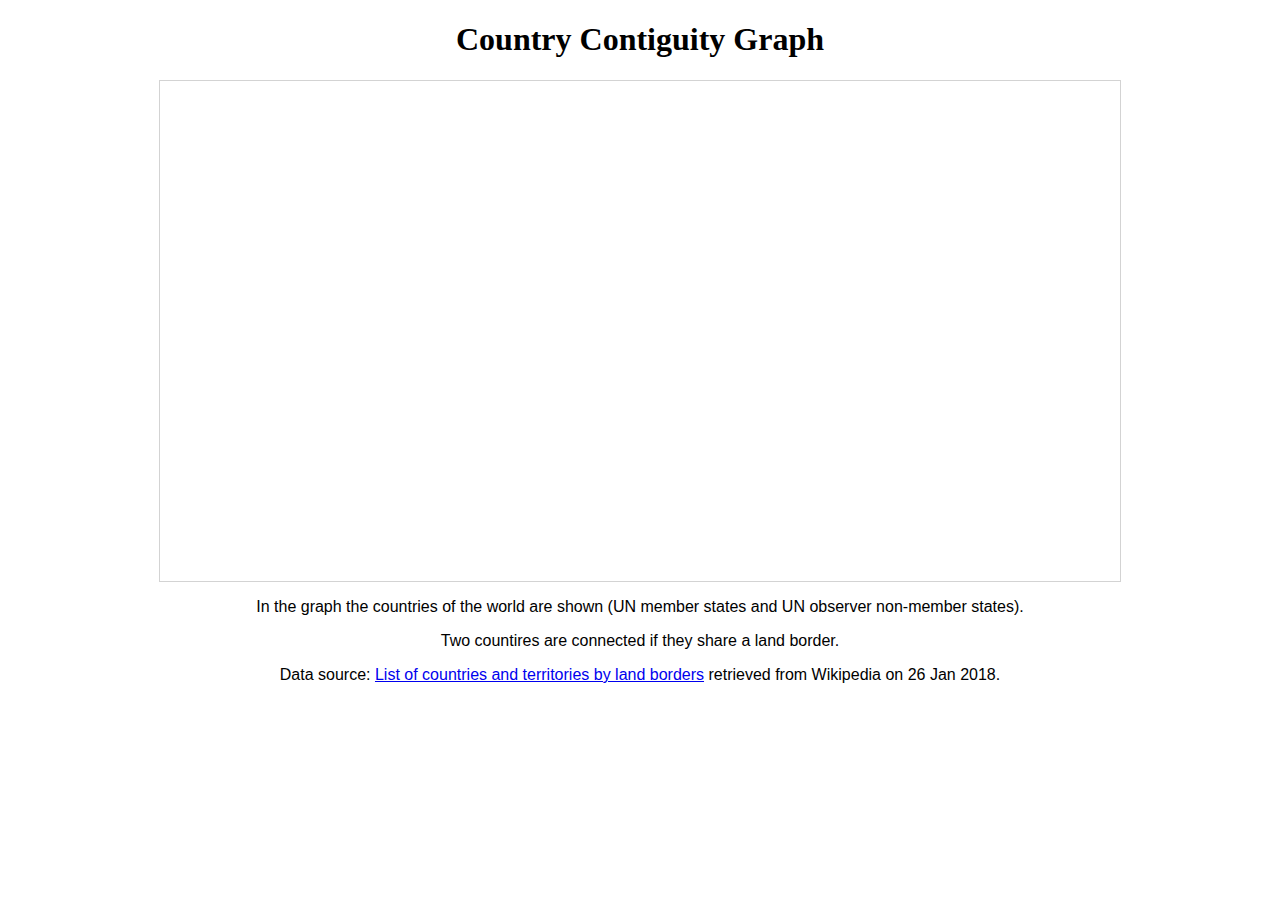
==== country-graph.html @ 38621df3 "Countries and edges loaded in a force directed graph" ====
<!DOCTYPE html>
<meta charset="utf-8">
<html lang="en">

<head>
  <link rel="stylesheet" type="text/css" href="style.css">
</head>

<body>
  <h1>Country Contiguity Graph</h1>
  <svg width="960" height="500"></svg>
  <p>In the graph the countries of the world are shown (UN member states and UN observer non-member states).</p>
  <p>Two countires are connected if they share a land border.</p>
  <p>Data source:
    <a href="https://en.wikipedia.org/wiki/List_of_countries_and_territories_by_land_borders">List of countries and
      territories by land borders</a>
    retrieved from Wikipedia on 26 Jan 2018.
  </p>

  <script src="https://d3js.org/d3.v4.min.js"></script>
  <script src="index.js"></script>

</body>

</html>
---- style.css ----
h1 {
    text-align: center;
}

p {
    text-align: center;
    font-family: sans-serif;
}

svg {
    border: 1px solid lightgray;
    display: block;
    margin: auto;
}

.links line {
    stroke: #999;
    stroke-opacity: 0.3;
    stroke-width: 2;
}

.nodes circle {
    stroke: black;
    stroke-width: 1px;
    fill: lightgray;
}
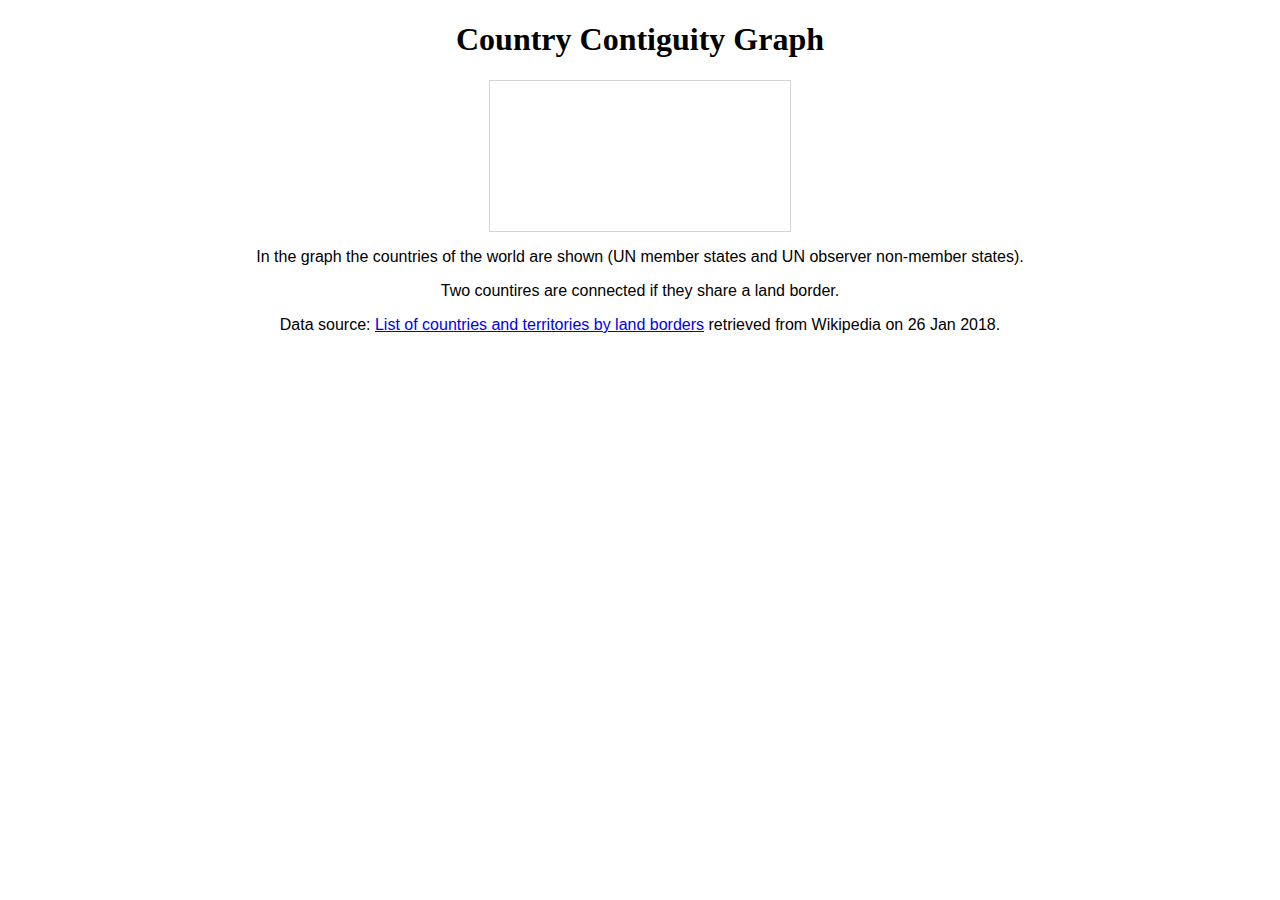
==== commit afc84792: "Refactor: svg, simulation and zoom out of function" ====
--- a/country-graph.html
+++ b/country-graph.html
@@ -8,7 +8,7 @@
 
 <body>
   <h1>Country Contiguity Graph</h1>
-  <svg width="960" height="500"></svg>
+  <svg></svg>
   <p>In the graph the countries of the world are shown (UN member states and UN observer non-member states).</p>
   <p>Two countires are connected if they share a land border.</p>
   <p>Data source:
--- a/style.css
+++ b/style.css
@@ -15,7 +15,7 @@
 
 .links line {
     stroke: #999;
-    stroke-opacity: 0.3;
+    stroke-opacity: 0.6;
     stroke-width: 2;
 }
 
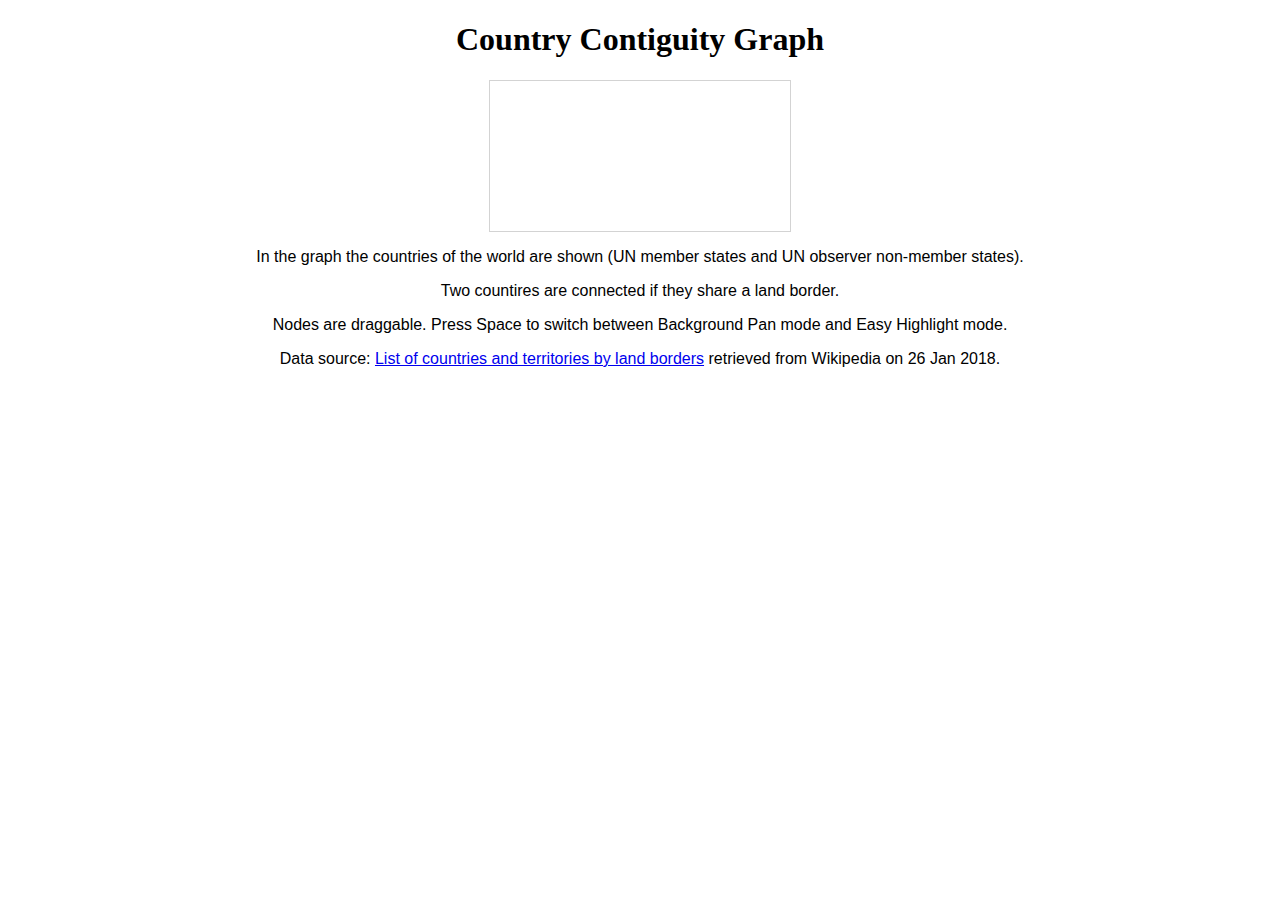
==== commit ea5dd5cf: "Node name appears" ====
--- a/country-graph.html
+++ b/country-graph.html
@@ -11,6 +11,7 @@
   <svg></svg>
   <p>In the graph the countries of the world are shown (UN member states and UN observer non-member states).</p>
   <p>Two countires are connected if they share a land border.</p>
+  <p>Nodes are draggable. Press Space to switch between Background Pan mode and Easy Highlight mode.</p>
   <p>Data source:
     <a href="https://en.wikipedia.org/wiki/List_of_countries_and_territories_by_land_borders">List of countries and
       territories by land borders</a>
--- a/style.css
+++ b/style.css
@@ -16,11 +16,29 @@
 .links line {
     stroke: #999;
     stroke-opacity: 0.6;
-    stroke-width: 2;
+    stroke-width: 3px;
 }
 
 .nodes circle {
     stroke: black;
-    stroke-width: 1px;
+    stroke-width: 2px;
     fill: lightgray;
 }
+
+.nodes text {
+    display: none;
+    font: 15px sans-serif;
+  }
+
+.nodes:hover circle {
+    fill: #000;
+}
+
+.nodes:hover text {
+    display: inline;
+}
+
+.cell {
+    fill: none;
+    pointer-events: none;
+}
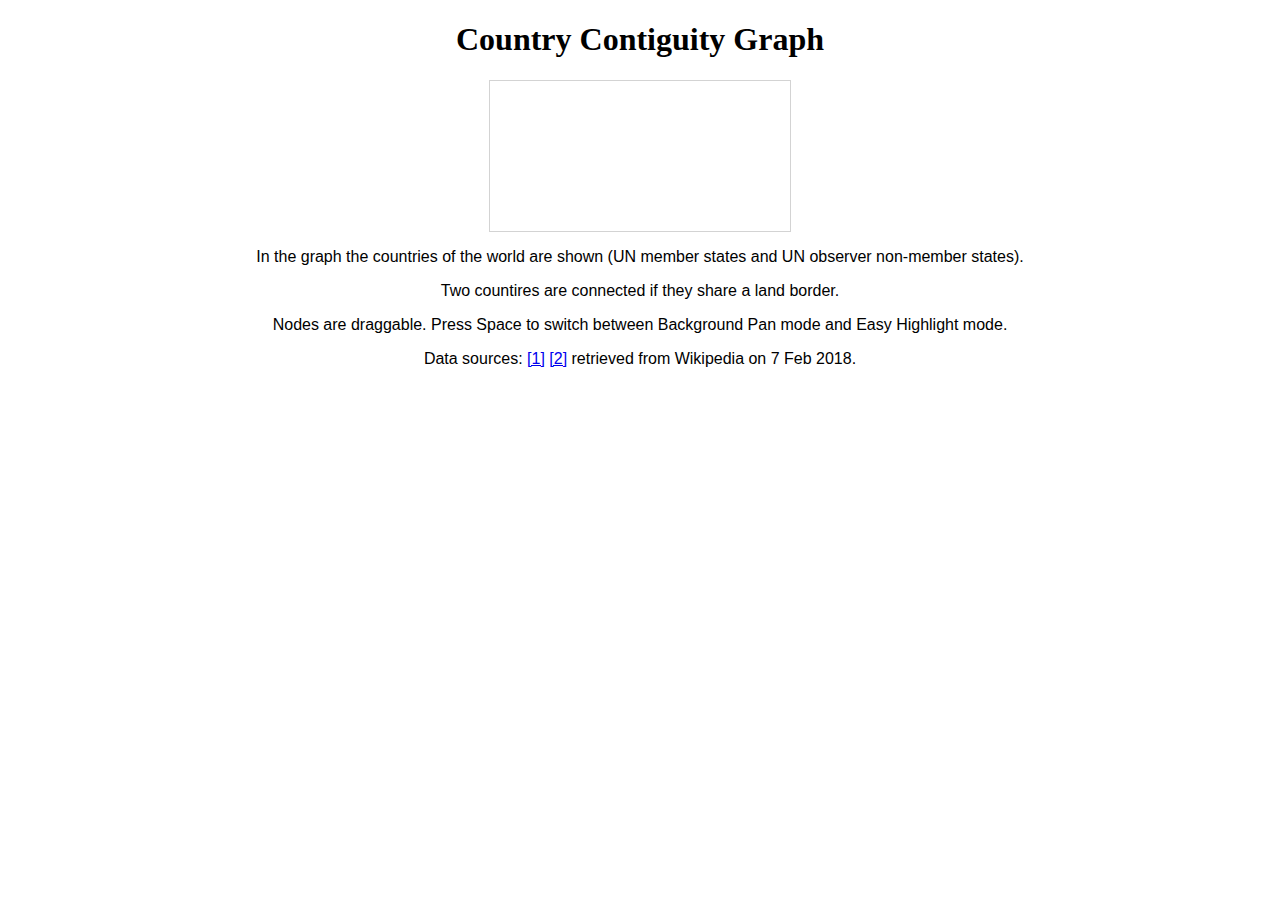
==== commit 359709ed: "Color countries by continent" ====
--- a/country-graph.html
+++ b/country-graph.html
@@ -12,10 +12,10 @@
   <p>In the graph the countries of the world are shown (UN member states and UN observer non-member states).</p>
   <p>Two countires are connected if they share a land border.</p>
   <p>Nodes are draggable. Press Space to switch between Background Pan mode and Easy Highlight mode.</p>
-  <p>Data source:
-    <a href="https://en.wikipedia.org/wiki/List_of_countries_and_territories_by_land_borders">List of countries and
-      territories by land borders</a>
-    retrieved from Wikipedia on 26 Jan 2018.
+  <p>Data sources:
+    <a href="https://en.wikipedia.org/wiki/List_of_countries_and_territories_by_land_borders">[1]</a>
+    <a href="https://en.wikipedia.org/wiki/List_of_sovereign_states_and_dependent_territories_by_continent">[2]</a>
+    retrieved from Wikipedia on 7 Feb 2018.
   </p>
 
   <script src="https://d3js.org/d3.v4.min.js"></script>
--- a/style.css
+++ b/style.css
@@ -22,7 +22,6 @@
 .nodes circle {
     stroke: black;
     stroke-width: 2px;
-    fill: lightgray;
 }
 
 .nodes text {
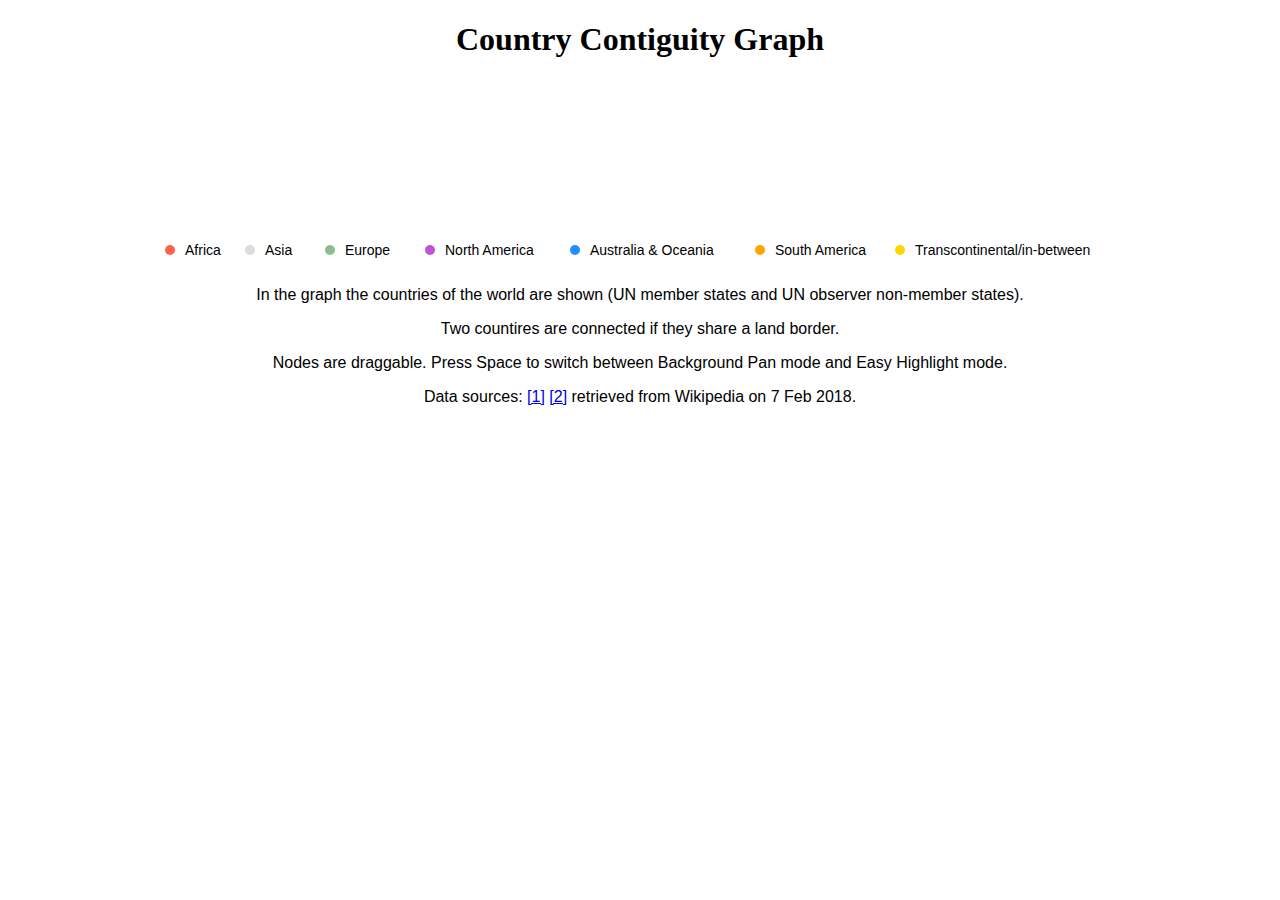
==== commit 00d2735c: "Add legend" ====
--- a/country-graph.html
+++ b/country-graph.html
@@ -9,6 +9,15 @@
 <body>
   <h1>Country Contiguity Graph</h1>
   <svg></svg>
+  <svg class="legend" width="960" height="40">
+      <g><circle fill="#FF6347" r="5" cx="10" cy="20"></circle><text class="legendlabel" dx="25" dy="25">Africa</text></g>
+      <g><circle fill="#DCDCDC" r="5" cx="90" cy="20"></circle><text class="legendlabel" dx="105" dy="25">Asia</text></g>
+      <g><circle fill="#8FBC8F" r="5" cx="170" cy="20"></circle><text class="legendlabel" dx="185" dy="25">Europe</text></g>
+      <g><circle fill="#BA55D3" r="5" cx="270" cy="20"></circle><text class="legendlabel" dx="285" dy="25">North America</text></g>
+      <g><circle fill="#1E90FF" r="5" cx="415" cy="20"></circle><text class="legendlabel" dx="430" dy="25">Australia & Oceania</text></g>
+      <g><circle fill="#FFA500" r="5" cx="600" cy="20"></circle><text class="legendlabel" dx="615" dy="25">South America</text></g>
+      <g><circle fill="#FFD700" r="5" cx="740" cy="20"></circle><text class="legendlabel" dx="755" dy="25">Transcontinental/in-between</text></g>
+  </svg>
   <p>In the graph the countries of the world are shown (UN member states and UN observer non-member states).</p>
   <p>Two countires are connected if they share a land border.</p>
   <p>Nodes are draggable. Press Space to switch between Background Pan mode and Easy Highlight mode.</p>
--- a/style.css
+++ b/style.css
@@ -8,9 +8,12 @@
 }
 
 svg {
-    border: 1px solid lightgray;
     display: block;
     margin: auto;
+}
+
+.map {
+    border: 1px solid lightgray;
 }
 
 .links line {
@@ -19,25 +22,29 @@
     stroke-width: 3px;
 }
 
-.nodes circle {
+.node circle {
     stroke: black;
     stroke-width: 2px;
 }
 
-.nodes text {
+.node text {
     display: none;
     font: 15px sans-serif;
-  }
-
-.nodes:hover circle {
-    fill: #000;
 }
 
-.nodes:hover text {
+.node:hover text {
     display: inline;
+}
+
+.node:hover circle {
+    fill: #000;
 }
 
 .cell {
     fill: none;
     pointer-events: none;
 }
+
+.legendlabel {
+    font: 14px sans-serif;
+}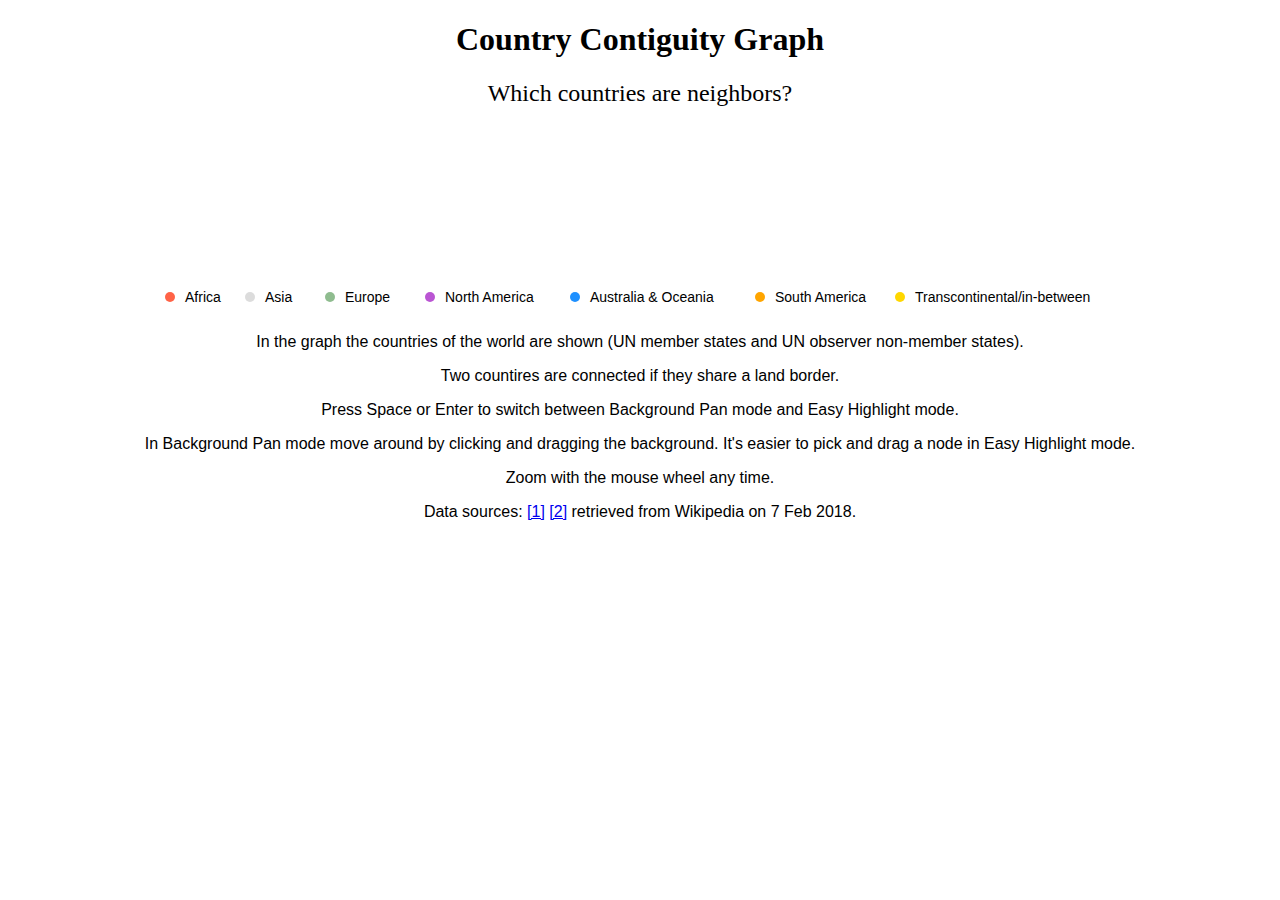
==== commit 5dbaf41b: "Easier usability and description for usage modes" ====
--- a/country-graph.html
+++ b/country-graph.html
@@ -8,6 +8,7 @@
 
 <body>
   <h1>Country Contiguity Graph</h1>
+  <h2>Which countries are neighbors?</h2>
   <svg></svg>
   <svg class="legend" width="960" height="40">
       <g><circle fill="#FF6347" r="5" cx="10" cy="20"></circle><text class="legendlabel" dx="25" dy="25">Africa</text></g>
@@ -20,7 +21,9 @@
   </svg>
   <p>In the graph the countries of the world are shown (UN member states and UN observer non-member states).</p>
   <p>Two countires are connected if they share a land border.</p>
-  <p>Nodes are draggable. Press Space to switch between Background Pan mode and Easy Highlight mode.</p>
+  <p>Press Space or Enter to switch between Background Pan mode and Easy Highlight mode.</p>
+  <p>In Background Pan mode move around by clicking and dragging the background. It's easier to pick and drag a node in Easy Highlight mode.</p>
+  <p>Zoom with the mouse wheel any time.</p>
   <p>Data sources:
     <a href="https://en.wikipedia.org/wiki/List_of_countries_and_territories_by_land_borders">[1]</a>
     <a href="https://en.wikipedia.org/wiki/List_of_sovereign_states_and_dependent_territories_by_continent">[2]</a>
--- a/style.css
+++ b/style.css
@@ -1,5 +1,10 @@
 h1 {
     text-align: center;
+}
+
+h2 {
+    text-align: center;
+    font-weight: normal;
 }
 
 p {
@@ -14,6 +19,12 @@
 
 .map {
     border: 1px solid lightgray;
+    cursor: move;
+}
+
+.modelabel {
+    font: 15px sans-serif;
+    fill: black;
 }
 
 .links line {
@@ -25,6 +36,7 @@
 .node circle {
     stroke: black;
     stroke-width: 2px;
+    cursor: default;
 }
 
 .node text {
